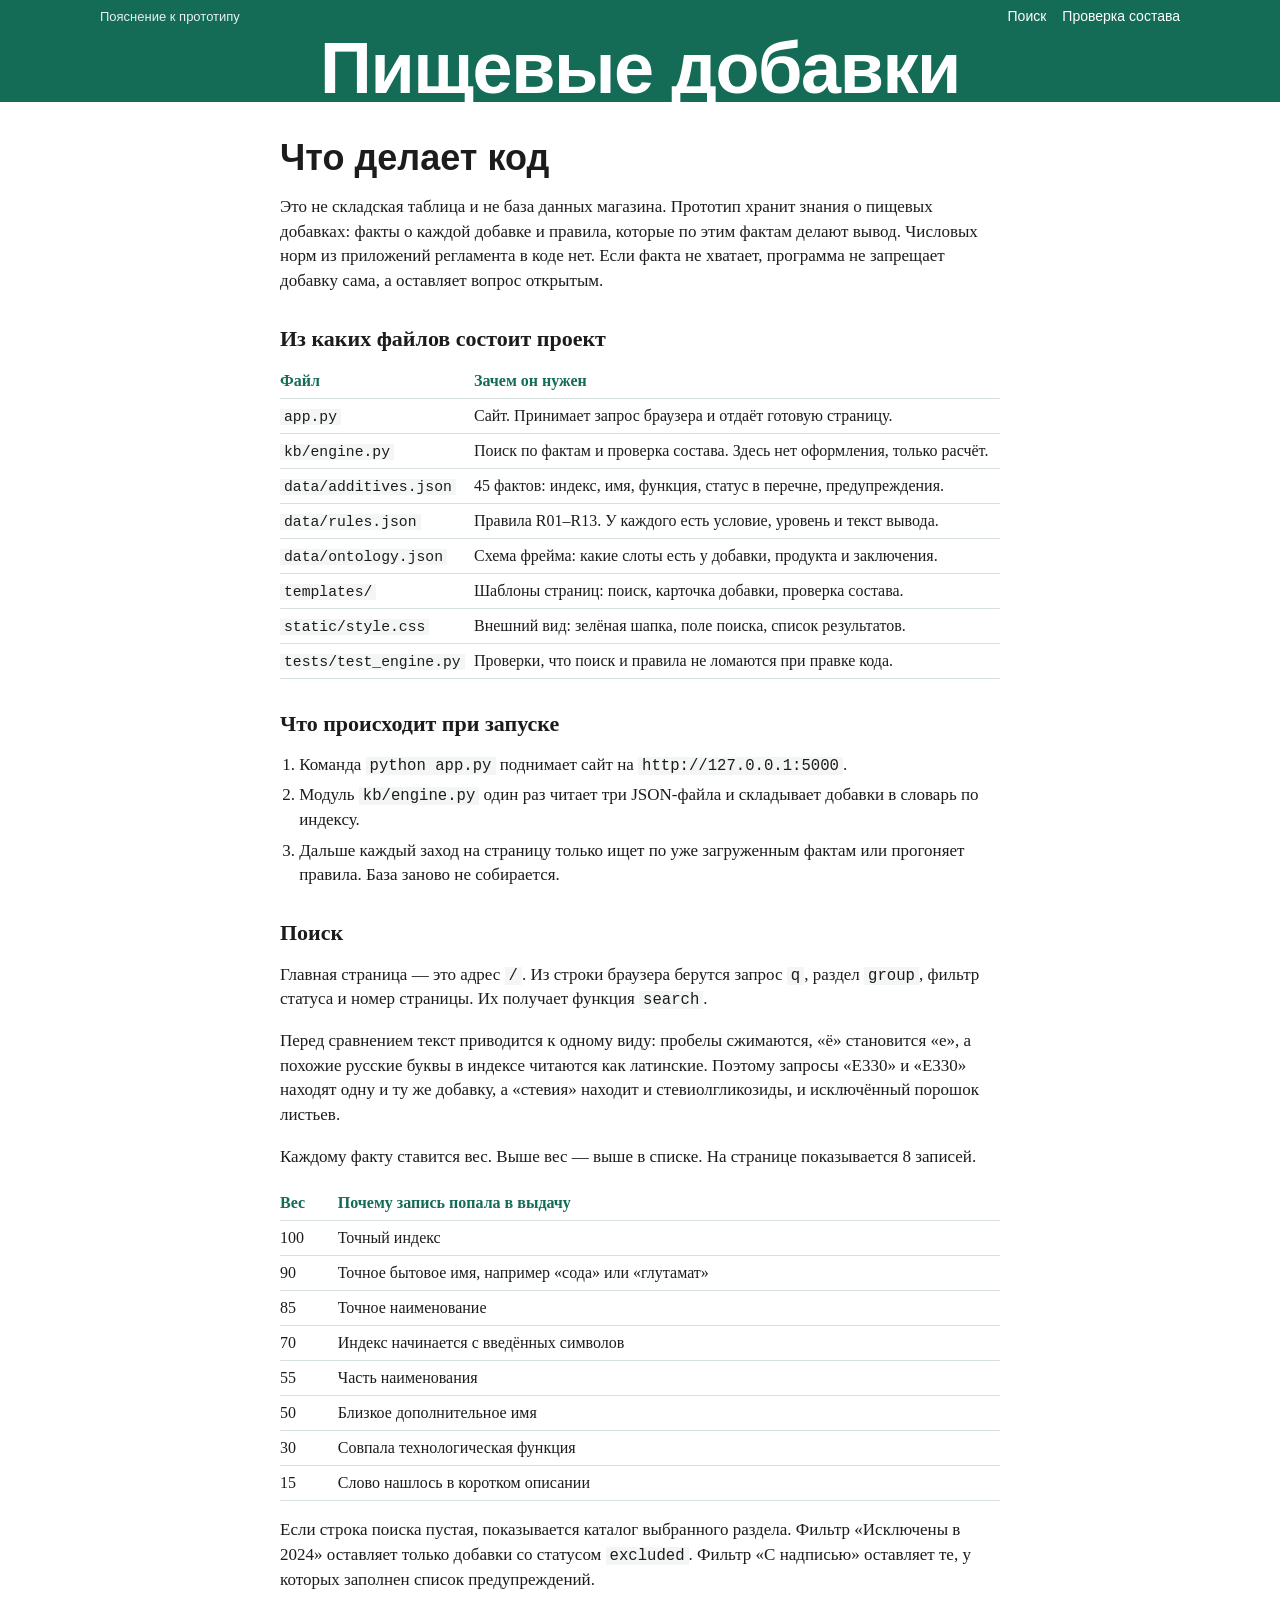
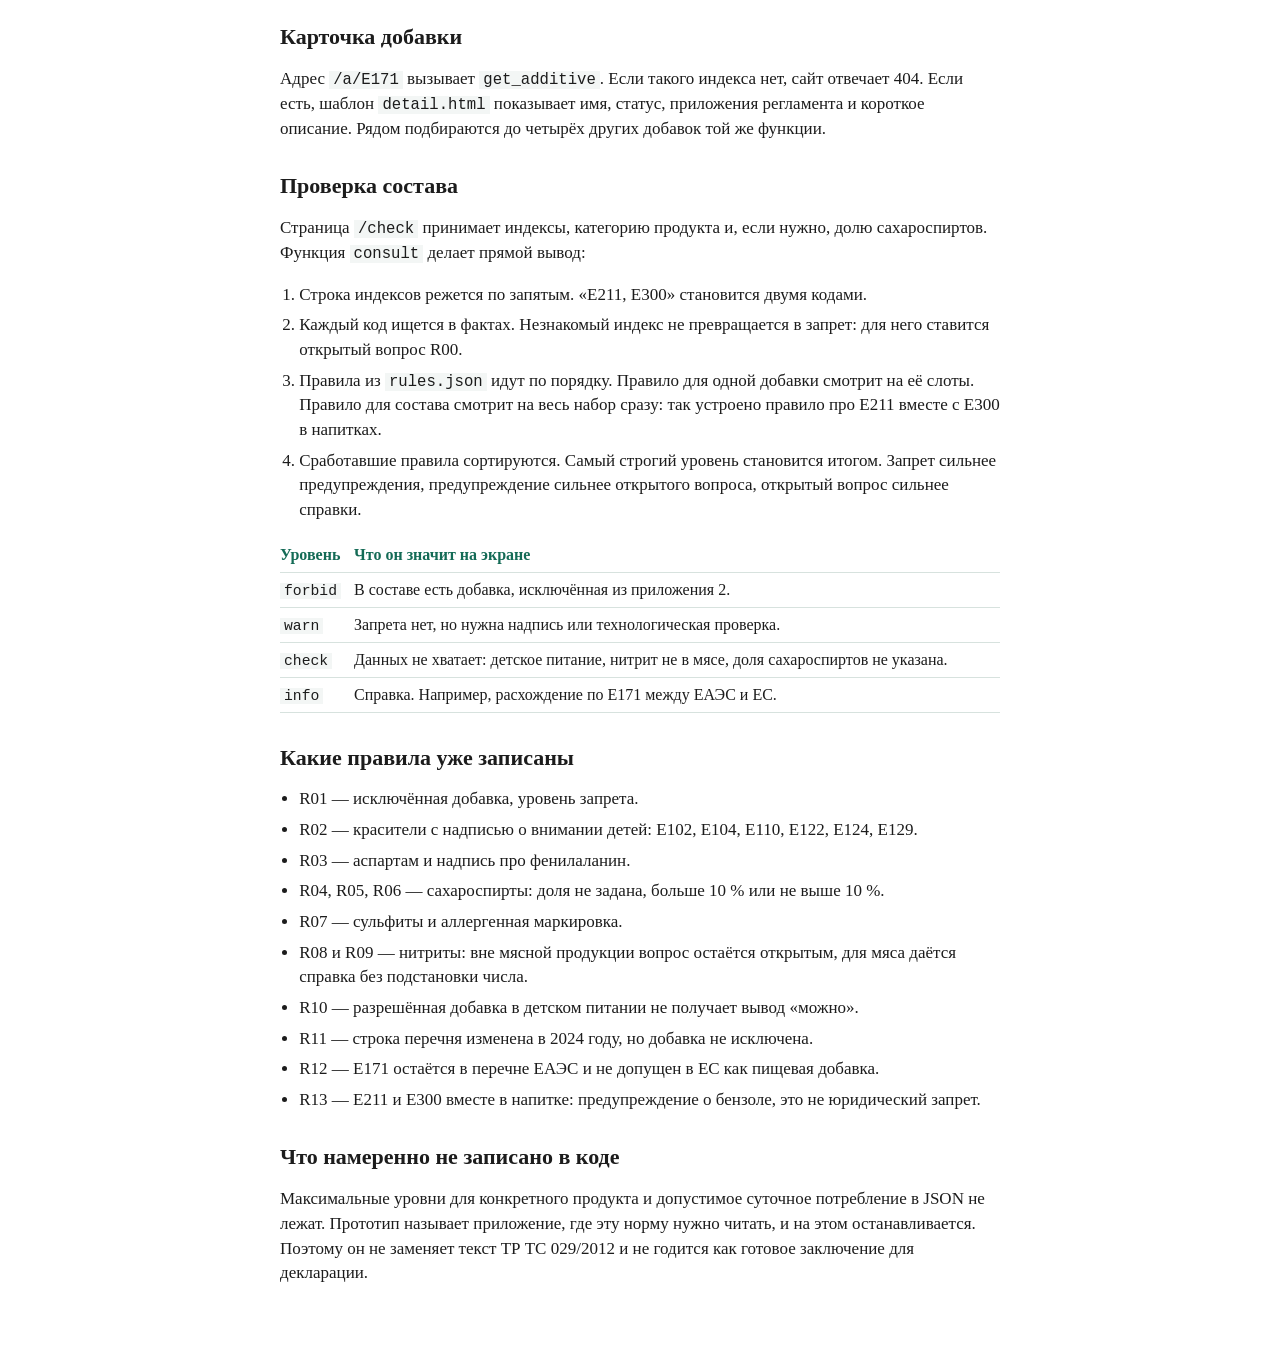
==== static/kak-ustroen-kod.html @ 823a3e84 "Оформить сайт и добавить пояснение, как устроен код." ====
<!DOCTYPE html>
<html lang="ru">
<head>
  <meta charset="utf-8">
  <meta name="viewport" content="width=device-width, initial-scale=1">
  <title>Как устроен код — Пищевые добавки</title>
  <link rel="stylesheet" href="style.css">
  <style>
    .explain { max-width: 760px; margin: 36px auto 64px; padding: 0 20px; }
    .explain h1 { text-align: left; font-size: 36px; margin: 0 0 12px; }
    .explain h2 { font-size: 22px; margin: 32px 0 8px; }
    .explain p, .explain li { font-size: 17px; line-height: 1.45; }
    .explain ol, .explain ul { padding-left: 1.2em; }
    .explain li { margin: 6px 0; }
    .explain code { font-family: Consolas, monospace; font-size: 0.92em; background: #f3f6f5; padding: 0 4px; }
    .explain table { width: 100%; border-collapse: collapse; margin: 12px 0 8px; font-size: 16px; }
    .explain th, .explain td { text-align: left; border-bottom: 1px solid #d7e2de; padding: 8px 8px 8px 0; vertical-align: top; }
    .explain th { color: #146b56; font-weight: 650; }
  </style>
</head>
<body>
  <header class="mast">
    <div class="mast-bar">
      <span class="edition">Пояснение к прототипу</span>
      <nav class="tools">
        <a href="/">Поиск</a>
        <a href="/check">Проверка состава</a>
      </nav>
    </div>
    <a class="wordmark" href="/">Пищевые добавки</a>
  </header>
  <main class="explain">
    <h1>Что делает код</h1>
    <p>Это не складская таблица и не база данных магазина. Прототип хранит знания о пищевых добавках: факты о каждой добавке и правила, которые по этим фактам делают вывод. Числовых норм из приложений регламента в коде нет. Если факта не хватает, программа не запрещает добавку сама, а оставляет вопрос открытым.</p>

    <h2>Из каких файлов состоит проект</h2>
    <table>
      <tr><th>Файл</th><th>Зачем он нужен</th></tr>
      <tr><td><code>app.py</code></td><td>Сайт. Принимает запрос браузера и отдаёт готовую страницу.</td></tr>
      <tr><td><code>kb/engine.py</code></td><td>Поиск по фактам и проверка состава. Здесь нет оформления, только расчёт.</td></tr>
      <tr><td><code>data/additives.json</code></td><td>45 фактов: индекс, имя, функция, статус в перечне, предупреждения.</td></tr>
      <tr><td><code>data/rules.json</code></td><td>Правила R01–R13. У каждого есть условие, уровень и текст вывода.</td></tr>
      <tr><td><code>data/ontology.json</code></td><td>Схема фрейма: какие слоты есть у добавки, продукта и заключения.</td></tr>
      <tr><td><code>templates/</code></td><td>Шаблоны страниц: поиск, карточка добавки, проверка состава.</td></tr>
      <tr><td><code>static/style.css</code></td><td>Внешний вид: зелёная шапка, поле поиска, список результатов.</td></tr>
      <tr><td><code>tests/test_engine.py</code></td><td>Проверки, что поиск и правила не ломаются при правке кода.</td></tr>
    </table>

    <h2>Что происходит при запуске</h2>
    <ol>
      <li>Команда <code>python app.py</code> поднимает сайт на <code>http://127.0.0.1:5000</code>.</li>
      <li>Модуль <code>kb/engine.py</code> один раз читает три JSON-файла и складывает добавки в словарь по индексу.</li>
      <li>Дальше каждый заход на страницу только ищет по уже загруженным фактам или прогоняет правила. База заново не собирается.</li>
    </ol>

    <h2>Поиск</h2>
    <p>Главная страница — это адрес <code>/</code>. Из строки браузера берутся запрос <code>q</code>, раздел <code>group</code>, фильтр статуса и номер страницы. Их получает функция <code>search</code>.</p>
    <p>Перед сравнением текст приводится к одному виду: пробелы сжимаются, «ё» становится «е», а похожие русские буквы в индексе читаются как латинские. Поэтому запросы «Е330» и «E330» находят одну и ту же добавку, а «стевия» находит и стевиолгликозиды, и исключённый порошок листьев.</p>
    <p>Каждому факту ставится вес. Выше вес — выше в списке. На странице показывается 8 записей.</p>
    <table>
      <tr><th>Вес</th><th>Почему запись попала в выдачу</th></tr>
      <tr><td>100</td><td>Точный индекс</td></tr>
      <tr><td>90</td><td>Точное бытовое имя, например «сода» или «глутамат»</td></tr>
      <tr><td>85</td><td>Точное наименование</td></tr>
      <tr><td>70</td><td>Индекс начинается с введённых символов</td></tr>
      <tr><td>55</td><td>Часть наименования</td></tr>
      <tr><td>50</td><td>Близкое дополнительное имя</td></tr>
      <tr><td>30</td><td>Совпала технологическая функция</td></tr>
      <tr><td>15</td><td>Слово нашлось в коротком описании</td></tr>
    </table>
    <p>Если строка поиска пустая, показывается каталог выбранного раздела. Фильтр «Исключены в 2024» оставляет только добавки со статусом <code>excluded</code>. Фильтр «С надписью» оставляет те, у которых заполнен список предупреждений.</p>

    <h2>Карточка добавки</h2>
    <p>Адрес <code>/a/E171</code> вызывает <code>get_additive</code>. Если такого индекса нет, сайт отвечает 404. Если есть, шаблон <code>detail.html</code> показывает имя, статус, приложения регламента и короткое описание. Рядом подбираются до четырёх других добавок той же функции.</p>

    <h2>Проверка состава</h2>
    <p>Страница <code>/check</code> принимает индексы, категорию продукта и, если нужно, долю сахароспиртов. Функция <code>consult</code> делает прямой вывод:</p>
    <ol>
      <li>Строка индексов режется по запятым. «E211, E300» становится двумя кодами.</li>
      <li>Каждый код ищется в фактах. Незнакомый индекс не превращается в запрет: для него ставится открытый вопрос R00.</li>
      <li>Правила из <code>rules.json</code> идут по порядку. Правило для одной добавки смотрит на её слоты. Правило для состава смотрит на весь набор сразу: так устроено правило про E211 вместе с E300 в напитках.</li>
      <li>Сработавшие правила сортируются. Самый строгий уровень становится итогом. Запрет сильнее предупреждения, предупреждение сильнее открытого вопроса, открытый вопрос сильнее справки.</li>
    </ol>
    <table>
      <tr><th>Уровень</th><th>Что он значит на экране</th></tr>
      <tr><td><code>forbid</code></td><td>В составе есть добавка, исключённая из приложения 2.</td></tr>
      <tr><td><code>warn</code></td><td>Запрета нет, но нужна надпись или технологическая проверка.</td></tr>
      <tr><td><code>check</code></td><td>Данных не хватает: детское питание, нитрит не в мясе, доля сахароспиртов не указана.</td></tr>
      <tr><td><code>info</code></td><td>Справка. Например, расхождение по E171 между ЕАЭС и ЕС.</td></tr>
    </table>

    <h2>Какие правила уже записаны</h2>
    <ul>
      <li>R01 — исключённая добавка, уровень запрета.</li>
      <li>R02 — красители с надписью о внимании детей: E102, E104, E110, E122, E124, E129.</li>
      <li>R03 — аспартам и надпись про фенилаланин.</li>
      <li>R04, R05, R06 — сахароспирты: доля не задана, больше 10 % или не выше 10 %.</li>
      <li>R07 — сульфиты и аллергенная маркировка.</li>
      <li>R08 и R09 — нитриты: вне мясной продукции вопрос остаётся открытым, для мяса даётся справка без подстановки числа.</li>
      <li>R10 — разрешённая добавка в детском питании не получает вывод «можно».</li>
      <li>R11 — строка перечня изменена в 2024 году, но добавка не исключена.</li>
      <li>R12 — E171 остаётся в перечне ЕАЭС и не допущен в ЕС как пищевая добавка.</li>
      <li>R13 — E211 и E300 вместе в напитке: предупреждение о бензоле, это не юридический запрет.</li>
    </ul>

    <h2>Что намеренно не записано в коде</h2>
    <p>Максимальные уровни для конкретного продукта и допустимое суточное потребление в JSON не лежат. Прототип называет приложение, где эту норму нужно читать, и на этом останавливается. Поэтому он не заменяет текст ТР ТС 029/2012 и не годится как готовое заключение для декларации.</p>
  </main>
</body>
</html>
---- static/style.css ----
:root {
  --ink: #1c1c1c;
  --green: #146b56;
  --green-deep: #0f5847;
  --green-2: #146b56;
  --line: #e4e4e4;
  --paper: #f7f7f5;
  --warn: #8a5a00;
  --forbid: #8d1d1d;
  --ok: #146b56;
}

* { box-sizing: border-box; }
body {
  margin: 0;
  color: var(--ink);
  background: white;
  font-family: Georgia, "Times New Roman", serif;
}
a { color: inherit; }

.mast { background: var(--green); color: white; }
.strip, .mast-bar, .sections, main, footer { width: min(1080px, calc(100% - 40px)); margin: 0 auto; }
.strip p {
  margin: 0 0 8px;
  padding-top: 16px;
  font-family: "Segoe UI", sans-serif;
  font-size: 12px;
  letter-spacing: 0.12em;
  text-transform: uppercase;
}
.strip-row { display: flex; gap: 8px; padding-bottom: 16px; }
.strip-row a {
  flex: 1 1 0;
  min-width: 0;
  min-height: 84px;
  display: flex;
  flex-direction: column;
  justify-content: flex-end;
  gap: 4px;
  padding: 10px;
  text-decoration: none;
  color: white;
  background: var(--green-deep);
}
.strip-row b { font-family: "Segoe UI", sans-serif; font-size: 18px; }
.strip-row span { font-family: "Segoe UI", sans-serif; font-size: 12px; line-height: 1.25; }
.mast-bar { display: flex; justify-content: space-between; align-items: center; padding: 8px 0 4px; }
.edition, .tools, .tools a, .sections a, .hint, .count, .empty, footer, .en, .back, .status-row a, button {
  font-family: "Segoe UI", sans-serif;
}
.edition { font-size: 13px; opacity: 0.9; }
.tools { display: flex; gap: 16px; align-items: center; font-size: 14px; }
.tools a { color: white; text-decoration: none; }
.tool-strong { border: 1px solid white; border-radius: 99px; padding: 6px 12px; }
.wordmark {
  display: block;
  margin: 6px 0 2px;
  text-align: center;
  color: white;
  text-decoration: none;
  font-family: "Segoe UI", Arial, sans-serif;
  font-size: 72px;
  line-height: 0.95;
  font-weight: 800;
  letter-spacing: -0.02em;
}
.sections {
  display: flex;
  flex-wrap: wrap;
  gap: 8px 22px;
  justify-content: center;
  padding: 10px 0 18px;
}
.sections a {
  color: white;
  text-decoration: none;
  font-size: 13px;
  letter-spacing: 0.08em;
  text-transform: uppercase;
  white-space: nowrap;
  padding-bottom: 4px;
}
.sections a.is-on { border-bottom: 2px solid white; }

main { padding: 36px 0 56px; }
h1 {
  font-family: "Segoe UI", Arial, sans-serif;
  font-size: 42px;
  line-height: 1.1;
  margin: 0 0 18px;
  font-weight: 800;
  text-align: center;
}
.search-block { text-align: center; }
.search-form {
  display: flex;
  align-items: center;
  max-width: 560px;
  margin: 0 auto;
  border: 1px solid #bdbdbd;
  background: white;
}
.search-form button {
  width: 44px;
  height: 46px;
  background: transparent;
  color: #444;
  border: 0;
  padding: 0;
  cursor: pointer;
}
.search-form input {
  width: 100%;
  border: 0;
  background: transparent;
  font: 16px "Segoe UI", sans-serif;
  padding: 12px 12px 12px 0;
  color: var(--ink);
  outline: none;
}
.check-form { display: grid; gap: 12px; max-width: 640px; margin: 0 auto; text-align: left; }
.check-form input, .check-form select {
  width: 100%;
  border: 1px solid #bdbdbd;
  background: white;
  font: 18px "Segoe UI", sans-serif;
  padding: 12px;
  color: var(--ink);
}
.check-form button {
  background: var(--green);
  color: white;
  border: 0;
  font-size: 16px;
  height: 46px;
  padding: 0 18px;
  cursor: pointer;
  justify-self: start;
}
.hint { color: #666; margin: 12px 0 0; font-size: 14px; }
.status-row { display: flex; flex-wrap: wrap; gap: 8px 18px; justify-content: center; margin-top: 18px; }
.status-row a {
  font-family: "Segoe UI", sans-serif;
  font-size: 14px;
  text-decoration: none;
  color: #3d4c44;
}
.status-row a.is-on { color: var(--green); border-bottom: 2px solid #f2c14e; }
.count { margin: 28px 0 8px; color: #526158; }

.hits { list-style: none; margin: 0; padding: 0; }
.hits li { border-top: 1px solid var(--line); }
.hits a, .hits .rule { display: block; padding: 18px 0 16px; text-decoration: none; }
.hits h2 { margin: 4px 0 6px; font-size: 28px; line-height: 1.15; }
.hits h2 em { font-style: normal; color: #5c6b63; font-size: 0.72em; }
.hits p { margin: 0; font-family: "Segoe UI", sans-serif; font-size: 16px; line-height: 1.45; color: #24312b; }
.hit-kicker {
  display: flex;
  justify-content: space-between;
  gap: 12px;
  font-family: "Segoe UI", sans-serif;
  font-size: 12px;
  letter-spacing: 0.08em;
  text-transform: uppercase;
  color: var(--green-2);
}
.pill { border-radius: 99px; padding: 2px 8px; letter-spacing: 0; text-transform: none; font-size: 12px; }
.pill-allowed, .pill-info { background: #e5f2ec; color: var(--ok); }
.pill-excluded, .pill-forbid { background: #f8e4e4; color: var(--forbid); }
.pill-warn { background: #fff1d6; color: var(--warn); }
.pill-check { background: #ece7f8; color: #4c3d78; }
.pager { display: flex; gap: 8px; margin-top: 12px; }
.pager a {
  font-family: "Segoe UI", sans-serif;
  text-decoration: none;
  min-width: 36px;
  height: 36px;
  display: grid;
  place-items: center;
  border: 1px solid var(--line);
}
.pager a.is-on { background: var(--green); color: white; border-color: var(--green); }

.card h1, .search-block h1 { text-align: left; }
.search-block h1 { text-align: center; }
.card h1 { margin-top: 8px; text-align: left; }
.en { margin-top: -8px; color: #526158; }
.lead { font-size: 20px; line-height: 1.45; }
.facts { display: grid; gap: 14px; margin: 24px 0; }
.facts div { display: grid; grid-template-columns: 220px 1fr; gap: 12px; border-top: 1px solid var(--line); padding-top: 10px; }
.facts dt { font-family: "Segoe UI", sans-serif; font-size: 13px; letter-spacing: 0.06em; text-transform: uppercase; color: #526158; }
.facts dd { margin: 0; }
.side-title { font-size: 22px; margin: 28px 0 0; }
.check-form label { display: grid; gap: 6px; font-family: "Segoe UI", sans-serif; font-size: 14px; }
.check-form button { height: 48px; justify-self: start; padding: 0 18px; }
.verdict { margin-top: 28px; padding: 18px 18px 8px; background: var(--paper); }
.verdict h2 { margin: 4px 0 8px; }
.verdict-forbid { background: #f8e4e4; }
.verdict-warn { background: #fff1d6; }
.verdict-check { background: #ece7f8; }
footer { padding: 8px 0 32px; color: #526158; font-size: 13px; line-height: 1.45; }

@media (max-width: 720px) {
  .wordmark { font-size: 36px; }
  h1, .hits h2 { font-size: 28px; }
  .facts div { grid-template-columns: 1fr; }
  .mast-bar { align-items: flex-start; gap: 8px; }
  .sections { flex-wrap: nowrap; justify-content: flex-start; overflow-x: auto; }
}
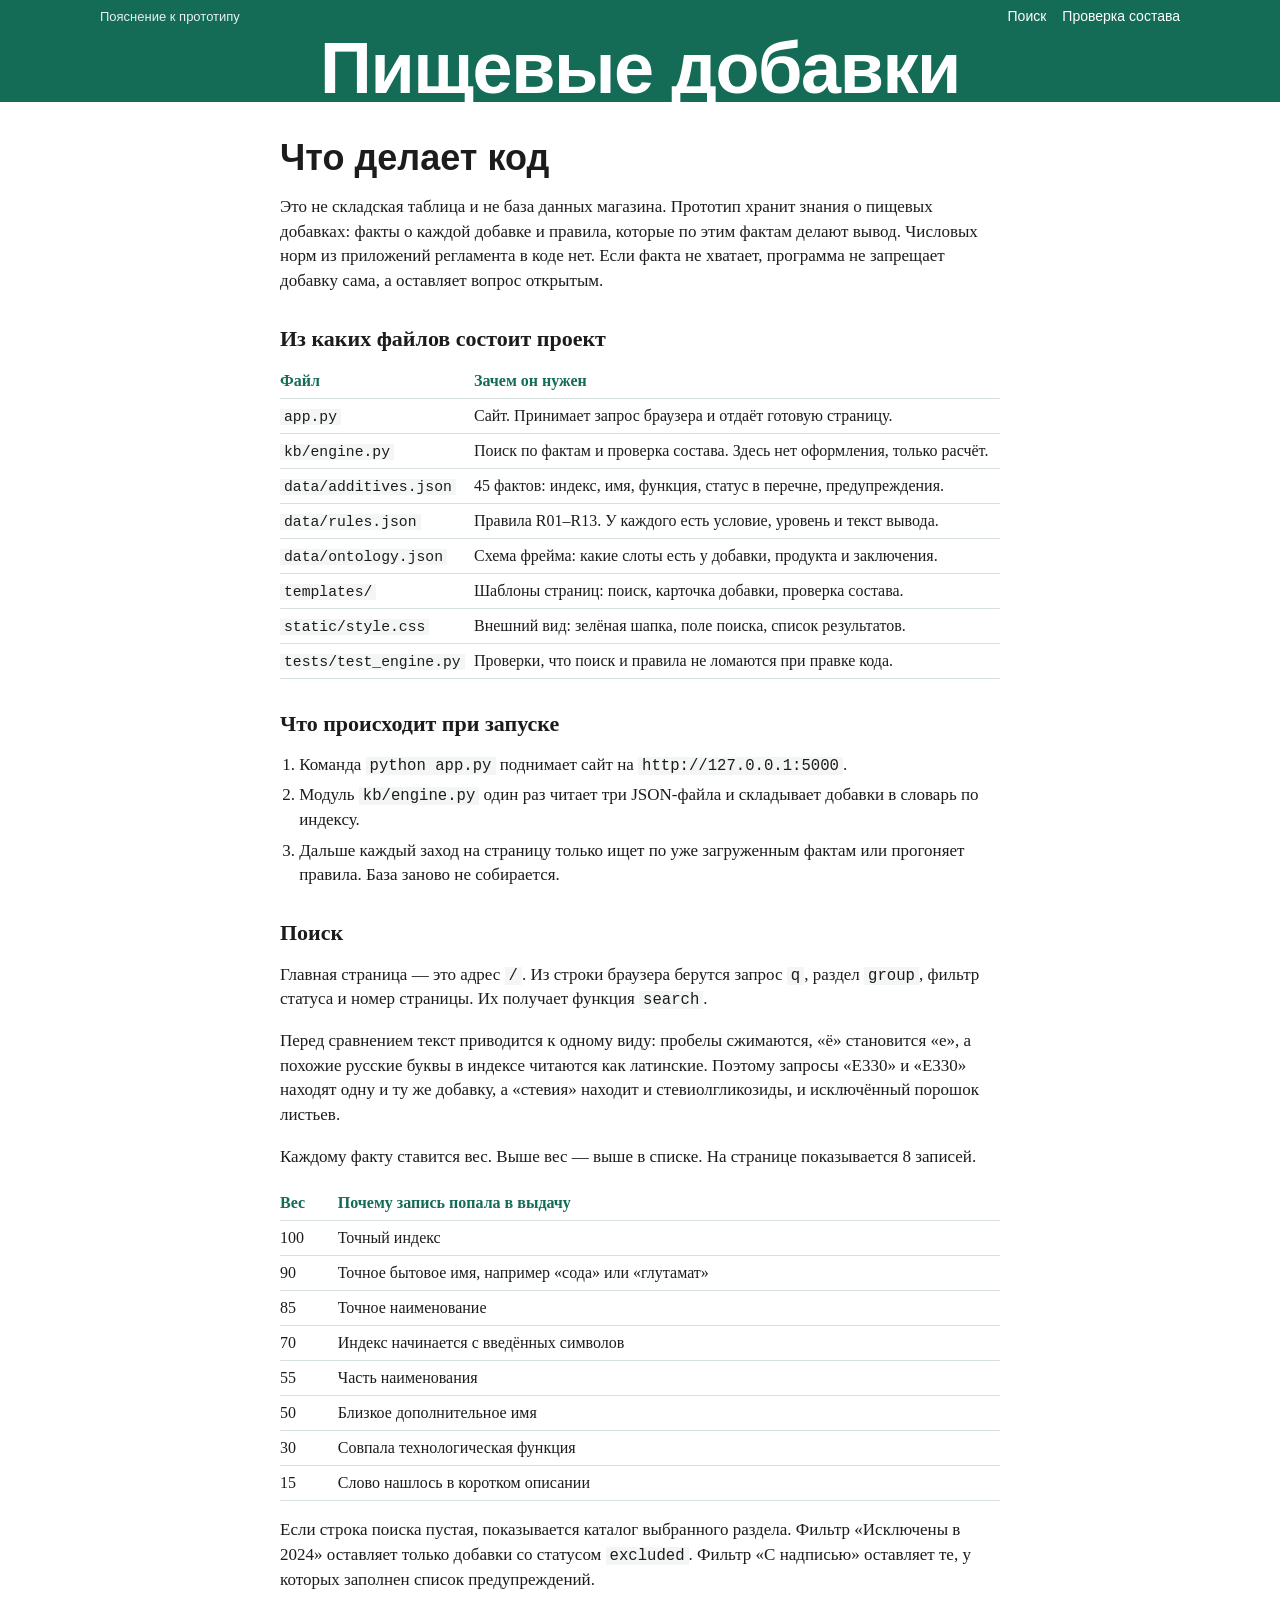
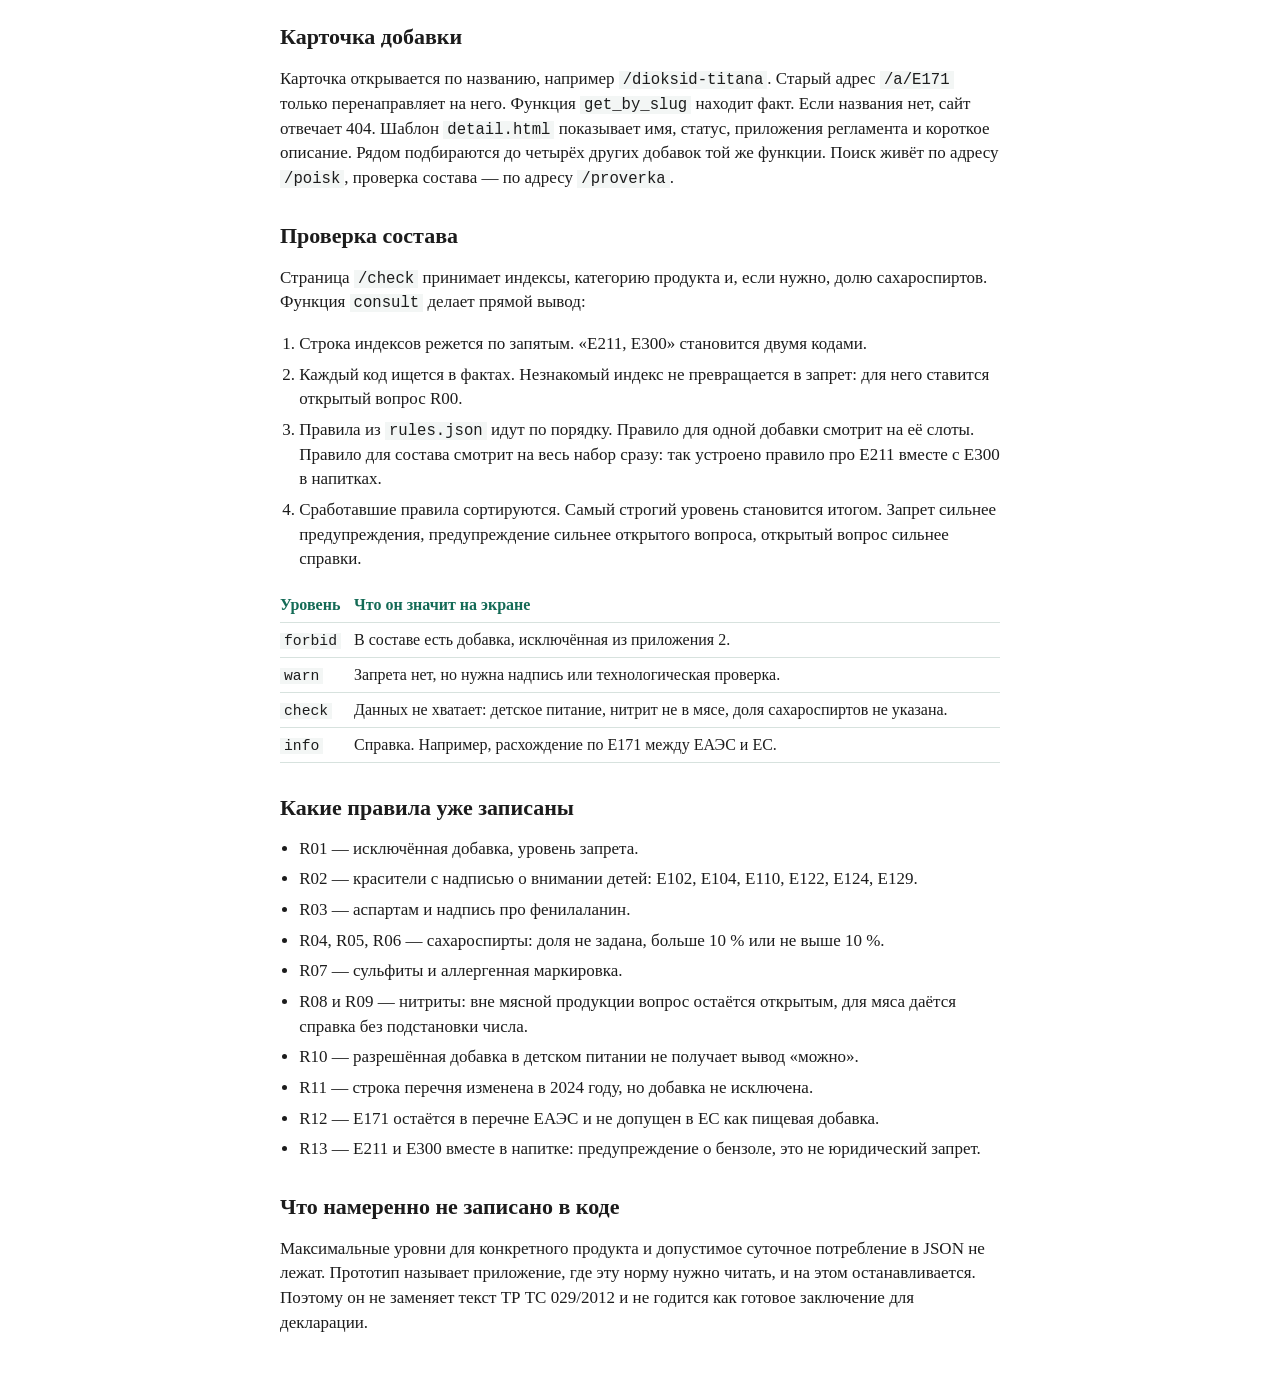
==== commit fba3722e: "Открывать карточки добавок по читаемым адресам." ====
--- a/static/kak-ustroen-kod.html
+++ b/static/kak-ustroen-kod.html
@@ -23,8 +23,8 @@
     <div class="mast-bar">
       <span class="edition">Пояснение к прототипу</span>
       <nav class="tools">
-        <a href="/">Поиск</a>
-        <a href="/check">Проверка состава</a>
+        <a href="/poisk">Поиск</a>
+        <a href="/proverka">Проверка состава</a>
       </nav>
     </div>
     <a class="wordmark" href="/">Пищевые добавки</a>
@@ -71,7 +71,7 @@
     <p>Если строка поиска пустая, показывается каталог выбранного раздела. Фильтр «Исключены в 2024» оставляет только добавки со статусом <code>excluded</code>. Фильтр «С надписью» оставляет те, у которых заполнен список предупреждений.</p>
 
     <h2>Карточка добавки</h2>
-    <p>Адрес <code>/a/E171</code> вызывает <code>get_additive</code>. Если такого индекса нет, сайт отвечает 404. Если есть, шаблон <code>detail.html</code> показывает имя, статус, приложения регламента и короткое описание. Рядом подбираются до четырёх других добавок той же функции.</p>
+    <p>Карточка открывается по названию, например <code>/dioksid-titana</code>. Старый адрес <code>/a/E171</code> только перенаправляет на него. Функция <code>get_by_slug</code> находит факт. Если названия нет, сайт отвечает 404. Шаблон <code>detail.html</code> показывает имя, статус, приложения регламента и короткое описание. Рядом подбираются до четырёх других добавок той же функции. Поиск живёт по адресу <code>/poisk</code>, проверка состава — по адресу <code>/proverka</code>.</p>
 
     <h2>Проверка состава</h2>
     <p>Страница <code>/check</code> принимает индексы, категорию продукта и, если нужно, долю сахароспиртов. Функция <code>consult</code> делает прямой вывод:</p>
--- a/static/style.css
+++ b/static/style.css
@@ -43,8 +43,8 @@
   color: white;
   background: var(--green-deep);
 }
-.strip-row b { font-family: "Segoe UI", sans-serif; font-size: 18px; }
-.strip-row span { font-family: "Segoe UI", sans-serif; font-size: 12px; line-height: 1.25; }
+.strip-row b { font-family: "Segoe UI", sans-serif; font-size: 14px; font-weight: 650; line-height: 1.25; }
+.strip-row span { font-family: "Segoe UI", sans-serif; font-size: 12px; line-height: 1.25; opacity: 0.85; }
 .mast-bar { display: flex; justify-content: space-between; align-items: center; padding: 8px 0 4px; }
 .edition, .tools, .tools a, .sections a, .hint, .count, .empty, footer, .en, .back, .status-row a, button {
   font-family: "Segoe UI", sans-serif;
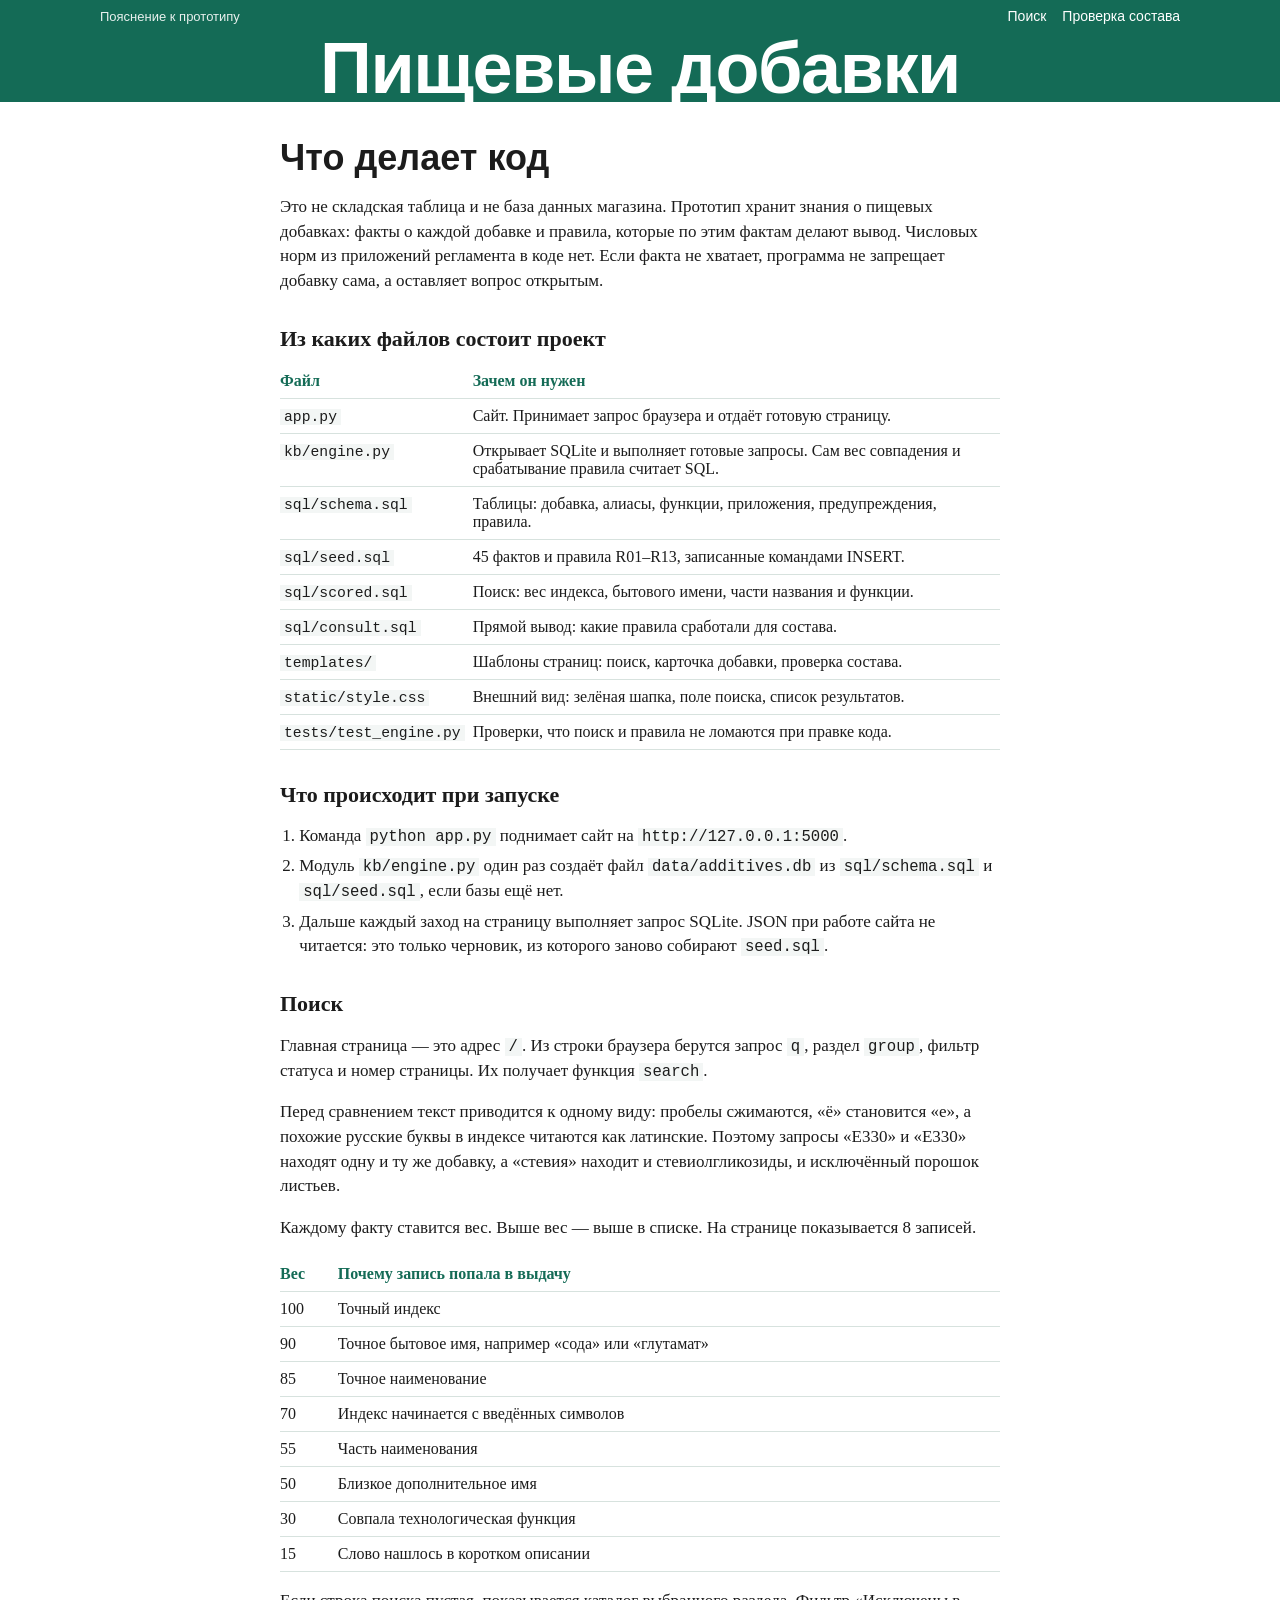
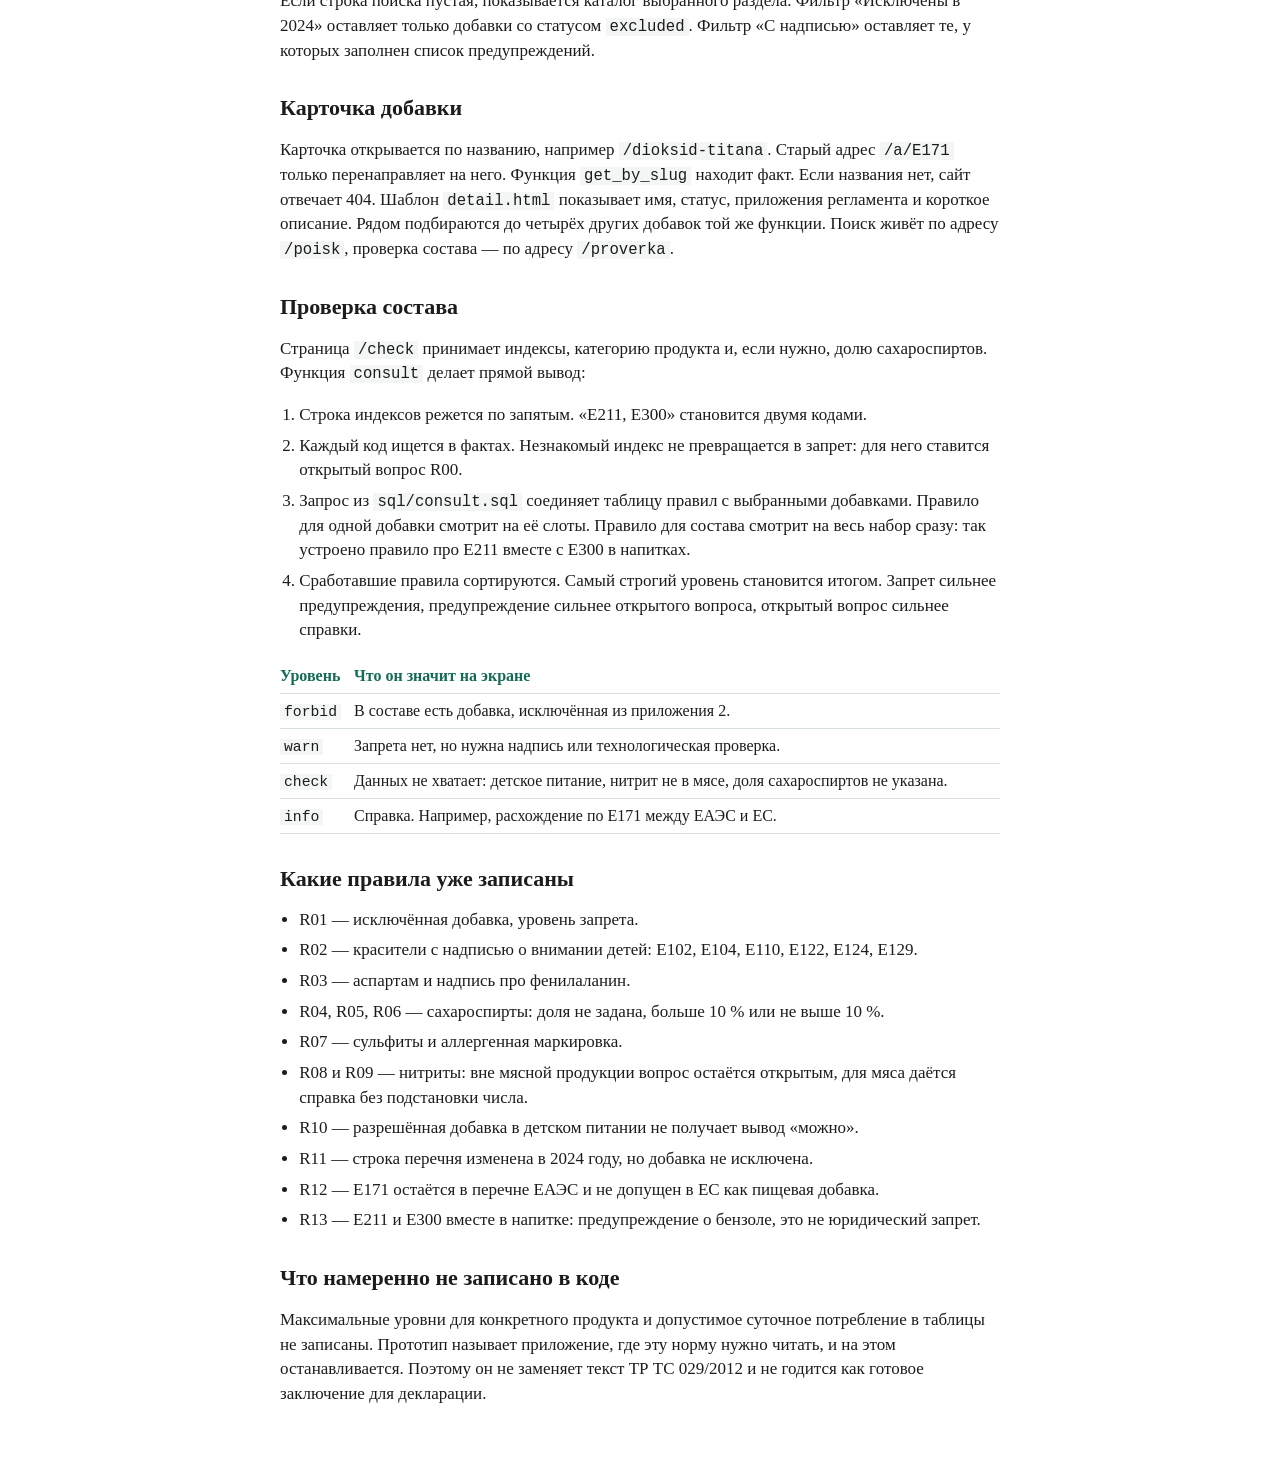
==== commit f76e450a: "Перенести факты и правила базы знаний в SQL. Co-authored-by: Cursor <cursoragent@cursor.com>" ====
--- a/static/kak-ustroen-kod.html
+++ b/static/kak-ustroen-kod.html
@@ -37,10 +37,11 @@
     <table>
       <tr><th>Файл</th><th>Зачем он нужен</th></tr>
       <tr><td><code>app.py</code></td><td>Сайт. Принимает запрос браузера и отдаёт готовую страницу.</td></tr>
-      <tr><td><code>kb/engine.py</code></td><td>Поиск по фактам и проверка состава. Здесь нет оформления, только расчёт.</td></tr>
-      <tr><td><code>data/additives.json</code></td><td>45 фактов: индекс, имя, функция, статус в перечне, предупреждения.</td></tr>
-      <tr><td><code>data/rules.json</code></td><td>Правила R01–R13. У каждого есть условие, уровень и текст вывода.</td></tr>
-      <tr><td><code>data/ontology.json</code></td><td>Схема фрейма: какие слоты есть у добавки, продукта и заключения.</td></tr>
+      <tr><td><code>kb/engine.py</code></td><td>Открывает SQLite и выполняет готовые запросы. Сам вес совпадения и срабатывание правила считает SQL.</td></tr>
+      <tr><td><code>sql/schema.sql</code></td><td>Таблицы: добавка, алиасы, функции, приложения, предупреждения, правила.</td></tr>
+      <tr><td><code>sql/seed.sql</code></td><td>45 фактов и правила R01–R13, записанные командами INSERT.</td></tr>
+      <tr><td><code>sql/scored.sql</code></td><td>Поиск: вес индекса, бытового имени, части названия и функции.</td></tr>
+      <tr><td><code>sql/consult.sql</code></td><td>Прямой вывод: какие правила сработали для состава.</td></tr>
       <tr><td><code>templates/</code></td><td>Шаблоны страниц: поиск, карточка добавки, проверка состава.</td></tr>
       <tr><td><code>static/style.css</code></td><td>Внешний вид: зелёная шапка, поле поиска, список результатов.</td></tr>
       <tr><td><code>tests/test_engine.py</code></td><td>Проверки, что поиск и правила не ломаются при правке кода.</td></tr>
@@ -49,8 +50,8 @@
     <h2>Что происходит при запуске</h2>
     <ol>
       <li>Команда <code>python app.py</code> поднимает сайт на <code>http://127.0.0.1:5000</code>.</li>
-      <li>Модуль <code>kb/engine.py</code> один раз читает три JSON-файла и складывает добавки в словарь по индексу.</li>
-      <li>Дальше каждый заход на страницу только ищет по уже загруженным фактам или прогоняет правила. База заново не собирается.</li>
+      <li>Модуль <code>kb/engine.py</code> один раз создаёт файл <code>data/additives.db</code> из <code>sql/schema.sql</code> и <code>sql/seed.sql</code>, если базы ещё нет.</li>
+      <li>Дальше каждый заход на страницу выполняет запрос SQLite. JSON при работе сайта не читается: это только черновик, из которого заново собирают <code>seed.sql</code>.</li>
     </ol>
 
     <h2>Поиск</h2>
@@ -78,7 +79,7 @@
     <ol>
       <li>Строка индексов режется по запятым. «E211, E300» становится двумя кодами.</li>
       <li>Каждый код ищется в фактах. Незнакомый индекс не превращается в запрет: для него ставится открытый вопрос R00.</li>
-      <li>Правила из <code>rules.json</code> идут по порядку. Правило для одной добавки смотрит на её слоты. Правило для состава смотрит на весь набор сразу: так устроено правило про E211 вместе с E300 в напитках.</li>
+      <li>Запрос из <code>sql/consult.sql</code> соединяет таблицу правил с выбранными добавками. Правило для одной добавки смотрит на её слоты. Правило для состава смотрит на весь набор сразу: так устроено правило про E211 вместе с E300 в напитках.</li>
       <li>Сработавшие правила сортируются. Самый строгий уровень становится итогом. Запрет сильнее предупреждения, предупреждение сильнее открытого вопроса, открытый вопрос сильнее справки.</li>
     </ol>
     <table>
@@ -104,7 +105,7 @@
     </ul>
 
     <h2>Что намеренно не записано в коде</h2>
-    <p>Максимальные уровни для конкретного продукта и допустимое суточное потребление в JSON не лежат. Прототип называет приложение, где эту норму нужно читать, и на этом останавливается. Поэтому он не заменяет текст ТР ТС 029/2012 и не годится как готовое заключение для декларации.</p>
+    <p>Максимальные уровни для конкретного продукта и допустимое суточное потребление в таблицы не записаны. Прототип называет приложение, где эту норму нужно читать, и на этом останавливается. Поэтому он не заменяет текст ТР ТС 029/2012 и не годится как готовое заключение для декларации.</p>
   </main>
 </body>
 </html>
